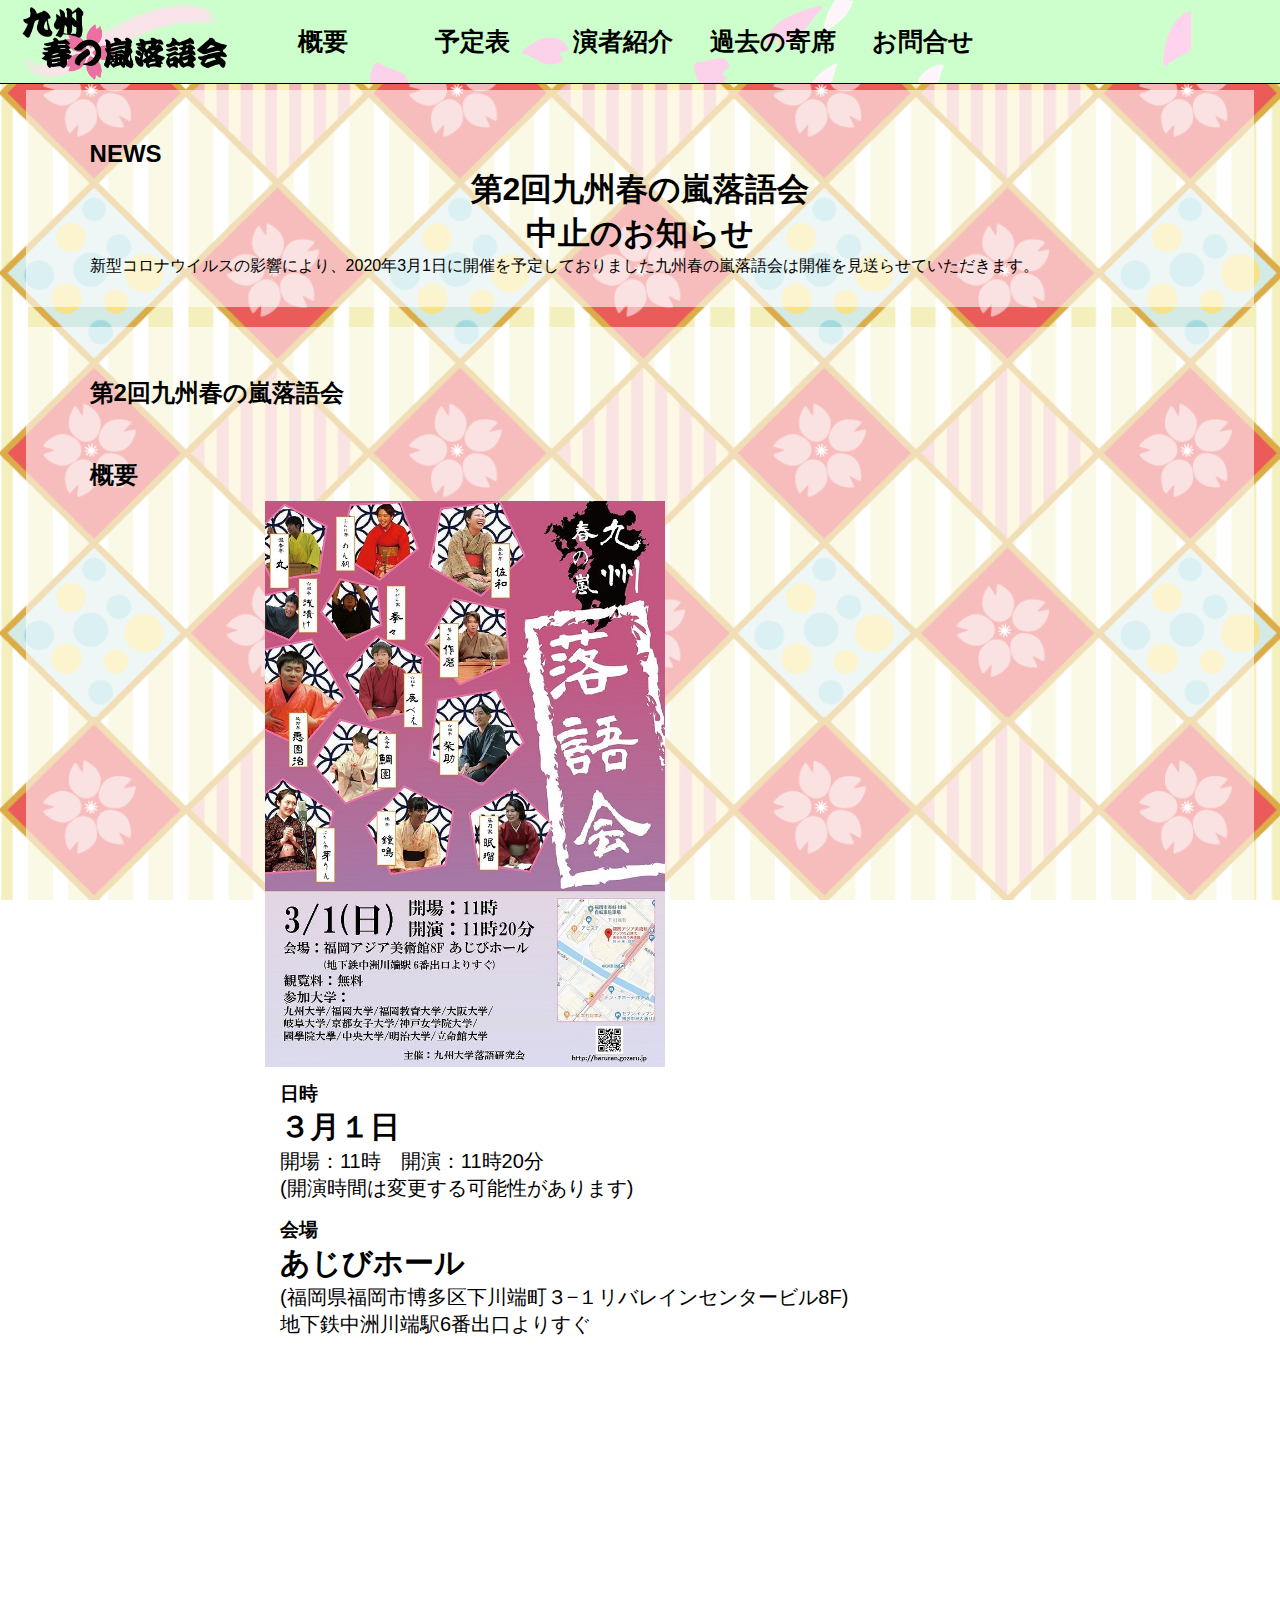
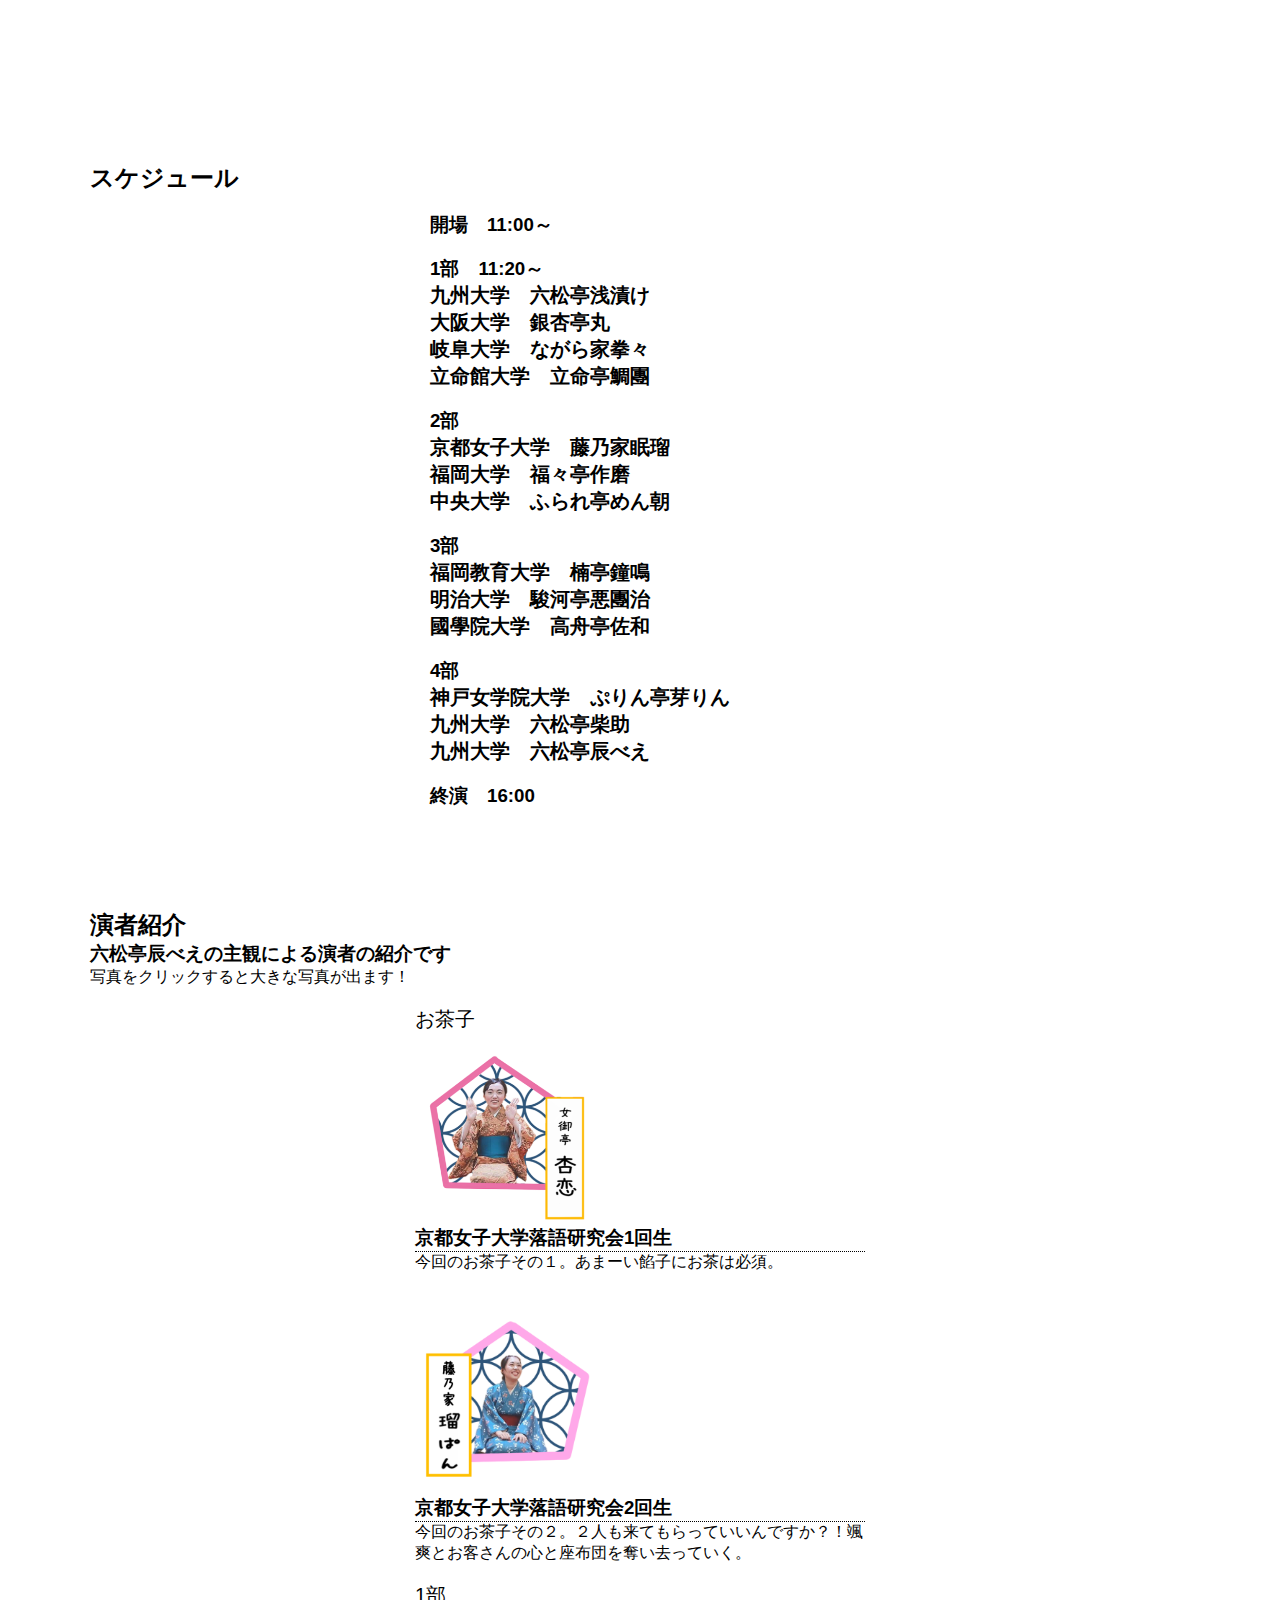
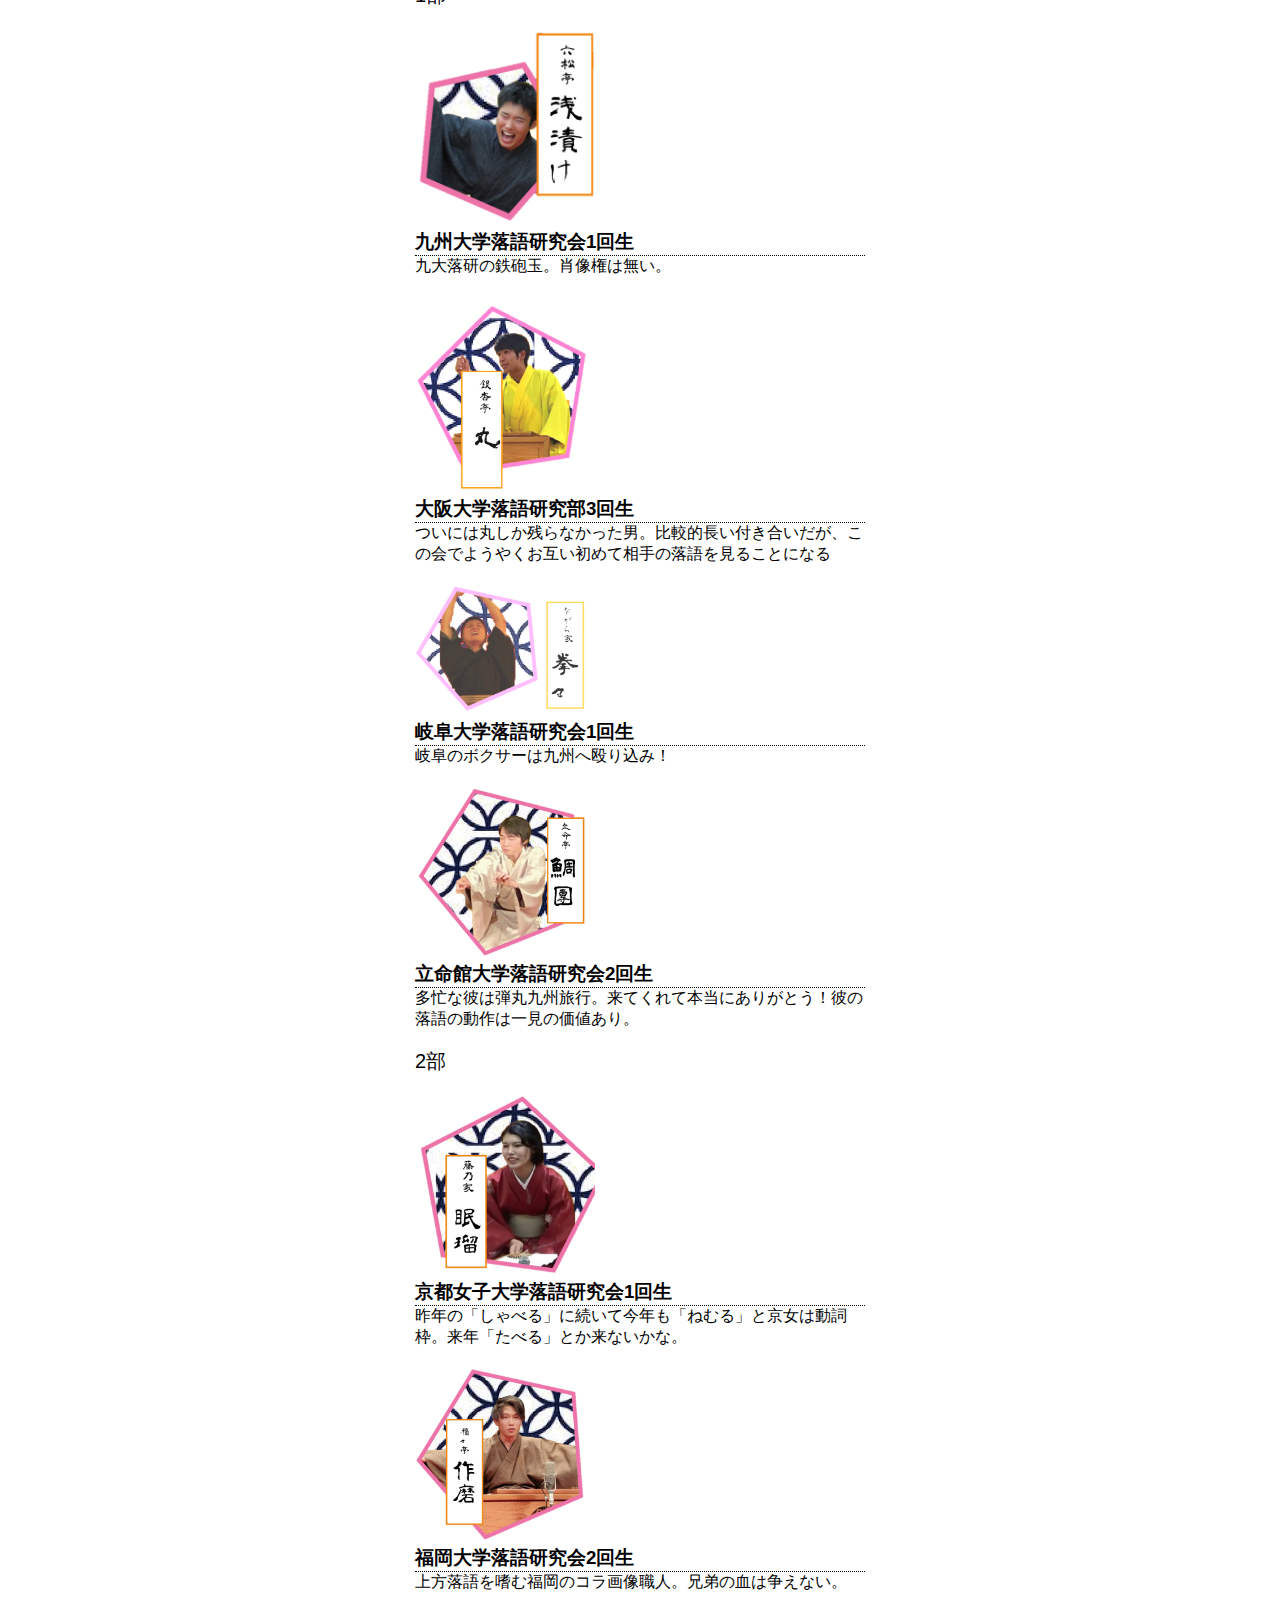
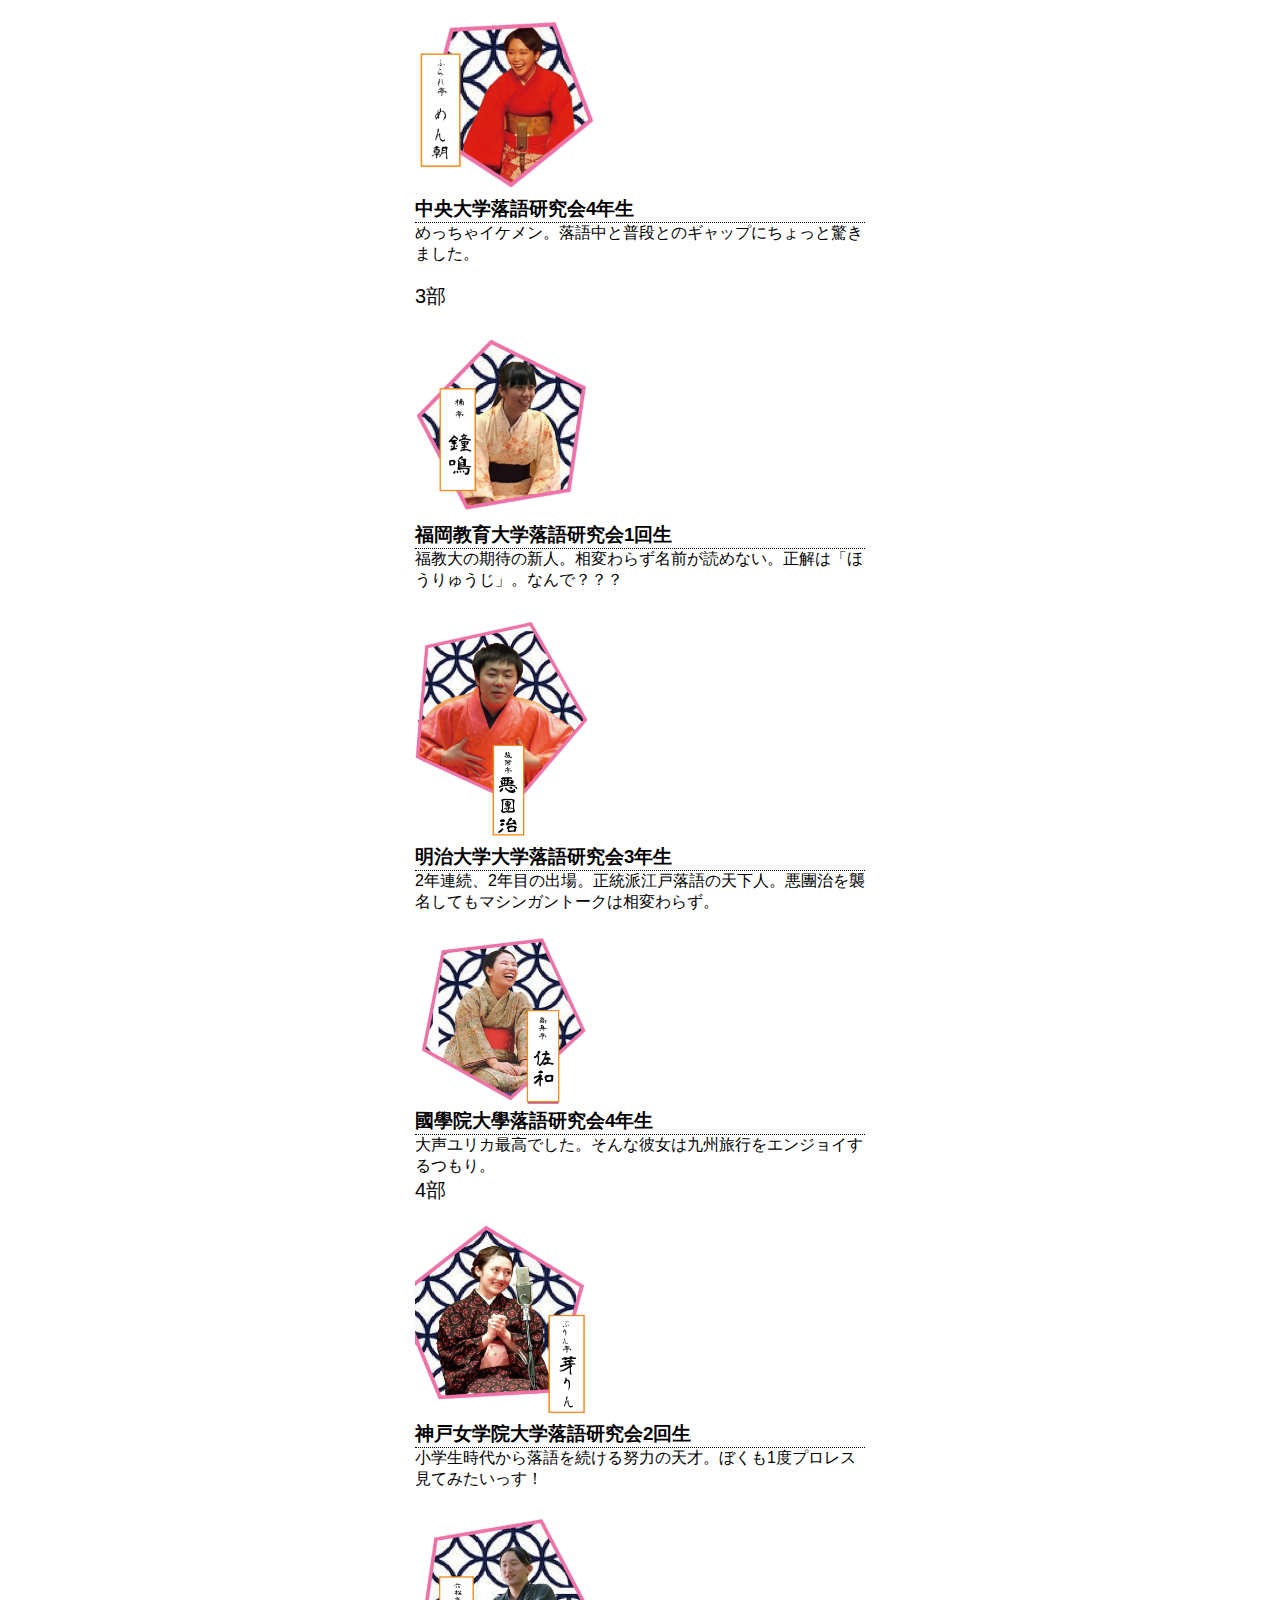
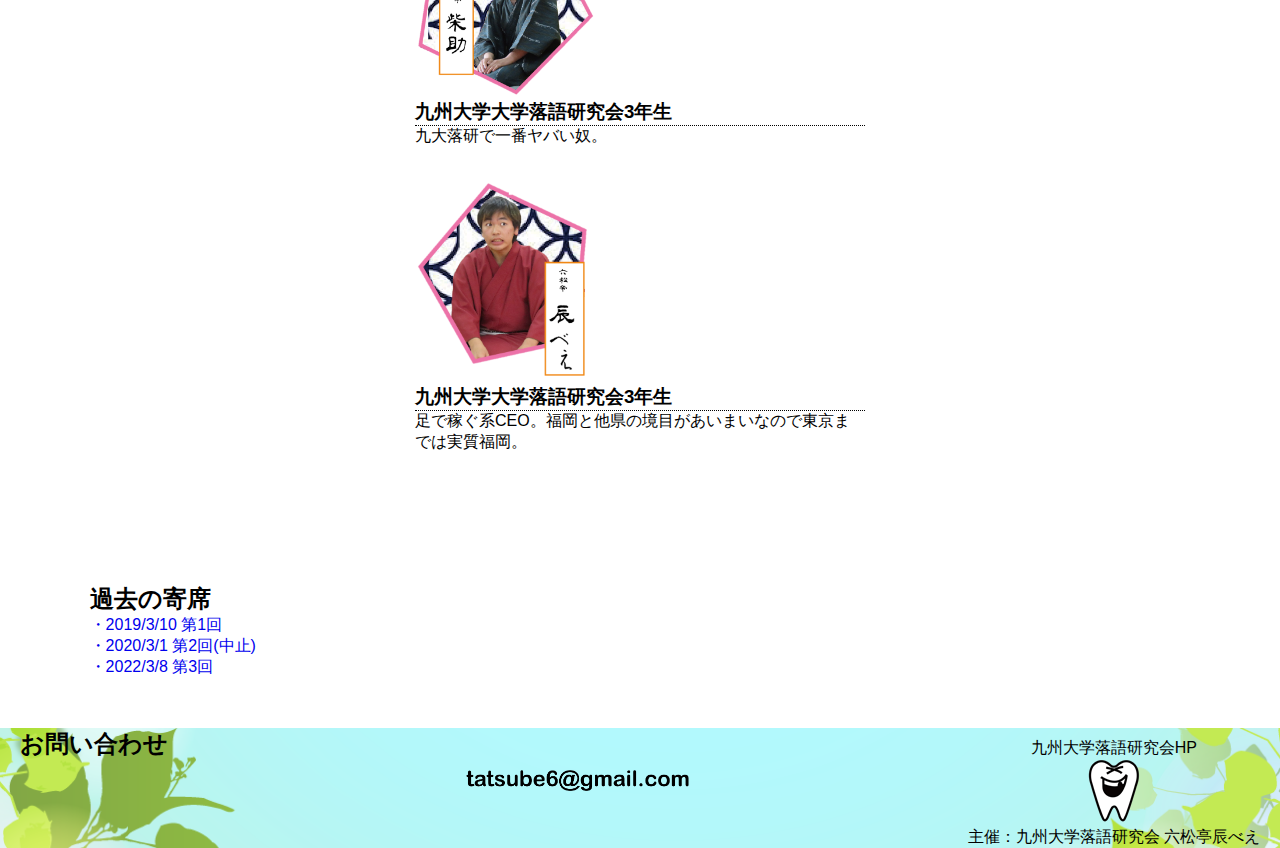
==== index.html @ e7780321 "Initial commit" ====
<!DOCTYPE html>
<html lang="ja">

<head>
  <meta charset="utf-8">
  <meta name="viewport" content="width=device-width, initial-scale=1.0">
  <meta name="description" content="3月10日に行われる九州大学落語研究会主催の合同寄席「九州春の嵐落語会」の特設ページです!">
  <meta name="keywords" content="春の嵐落語会,春,春の嵐,落語会,九州大学落語研究会,九大落研,九州大学,大阪大学,一橋大学,岐阜大学,京都女子大学,明治大学,落語研究会,九大,落研,落語,薬院,伊都">
  <meta name="format-detection" content="telephone=no,email=no, address=no">
  <meta http-equiv="X-UA-Compatible" content="IE=edge">
  <meta name="twitter:card" content="summary_large_image" />
  <meta name="twitter:site" content="@shoryu927" />
  <meta property="og:url" content="http://haruran.gozaru.jp/" />
  <meta property="og:title" content="九州春の嵐落語会" />
  <meta property="og:description" content="九州春の嵐落語会特設ページです！" />
  <meta property="og:image" content="http://haruran.gozaru.jp/images/harunoarashi-twitter.jpg" />
  <title>九州春の嵐落語会</title>
  <link rel="shortcut icon" href="ochikenfavicon.ico">
  <link rel="stylesheet" href="css/style.css">
  <link rel="stylesheet" href="css/responsive.css">
  <script type="text/javascript" src="http://ajax.googleapis.com/ajax/libs/jquery/1.8.1/jquery.min.js"></script>

</head>

<body>
  <header>
    <div class="header-container">
      <a class="top-btn"><img src="images/title2.png" class="title"></a>
      <div class="index">
        <a id="switch"><img src="images/menu-icon.png" class="menu-icon"></a>
        <ul>
          <li><a class="about-btn" href="#about">概要</a></li>
          <li><a class="schedule-btn" href="#schedule">予定表</a></li>
          <li><a class="chara-btn" href="#chara">演者紹介</a></li>
          <li><a class="yose-btn" href="#yose">過去の寄席</a></li>
          <li><a class="contact-btn" href="#contact">お問合せ</a></li>
        </ul>
      </div>
      <div class="hidden-index">
        <ul>
          <li><a class="about-btn" href="#about">概要</a></li>
          <li><a class="schedule-btn" href="#schedule">予定表</a></li>
          <li><a class="chara-btn" href="#chara">演者紹介</a></li>
          <li><a class="yose-btn" href="#yose">過去の寄席</a></li>
          <li><a class="contact-btn" href="#contact">お問合せ</a></li>
        </ul>
      </div>
    </div>
  </header>

  <div class="main">
    <div class="contents" id="news">
      <h2>NEWS</h2>
      <h1>第2回九州春の嵐落語会<br>中止のお知らせ</h1>
      <p>新型コロナウイルスの影響により、2020年3月1日に開催を予定しておりました九州春の嵐落語会は開催を見送らせていただきます。</p>
    </div>
    <div class="contents" id="about">
      <h2>第2回九州春の嵐落語会</h2>
      <h2>概要</h2>
      <div class="poster-container">
        <img src="images/haruran2020_p.jpg" class="poster">
        <div class="detail">
          <div class="time">
            <h3>日時</h3>
            <h4>３月１日</h4>
            <h5>開場：11時　開演：11時20分<br>(開演時間は変更する可能性があります)</h5>
          </div>
          <div class="place">
            <h3>会場</h3>
            <h4>あじびホール</h4>
            <h5>(福岡県福岡市博多区下川端町３−１リバレインセンタービル8F)</h5>
            <h5>地下鉄中洲川端駅6番出口よりすぐ</h5>
            <div class="destination">
              <iframe class="map"
                src="https://www.google.com/maps/embed?pb=!1m18!1m12!1m3!1d3323.3900794801193!2d130.40365141458204!3d33.59518198073274!2m3!1f0!2f0!3f0!3m2!1i1024!2i768!4f13.1!3m3!1m2!1s0x354191eb557a0f8d%3A0x6c0abf9a3079bc98!2z56aP5bKh44Ki44K444Ki576O6KGT6aSo!5e0!3m2!1sja!2sjp!4v1578410031828!5m2!1sja!2sjp"
                width="350" height="450" frameborder="0" style="border:0;" allowfullscreen=""></iframe>
            </div>
          </div>
        </div>
        <!--
        <div class="sentence">
          <br>
          <p>全国の落研の実力者がこの福岡に集まり、落語を披露します！<br>
            今までに学生落語の大会で結果を残した、もしくは間違いなくこれから結果を残すメンバーが勢ぞろいしております<br>
            ぜひお越しください！！！
          </p>
        </div>
      -->
      </div>
    </div>
    <div class="contents" id="schedule">
      <h2>スケジュール</h2>
      <div class="timetable">
        <br>
        <h3>開場　11:00～</h3>
        <br>
        <h3>1部　11:20～</h3>
        <p>九州大学　六松亭浅漬け　</p>
        <p>大阪大学　銀杏亭丸</p>
        <p>岐阜大学　ながら家拳々</p>
        <p>立命館大学　立命亭鯛團</p>
        <br>
        <h3>2部</h3>
        <p>京都女子大学　藤乃家眠瑠</p>
        <p>福岡大学　福々亭作磨</p>
        <p>中央大学　ふられ亭めん朝</p>
        <br>
        <h3>3部</h3>
        <p>福岡教育大学　楠亭鐘鳴</p>
        <p>明治大学　駿河亭悪團治</p>
        <p>國學院大学　高舟亭佐和</p>
        <br>
        <h3>4部</h3>
        <p>神戸女学院大学　ぷりん亭芽りん</p>
        <p>九州大学　六松亭柴助</p>
        <p>九州大学　六松亭辰べえ</p>
        <br>
        <h3>終演　16:00</h3>
      </div>
    </div>
    <div class="contents" id="chara">
      <h2>演者紹介</h2>
      <h3>六松亭辰べえの主観による演者の紹介です</h3>
      <p>写真をクリックすると大きな写真が出ます！</p>
      <div class="introduction-container">
        <br>
        <h5>お茶子</h5>
        <div class="intro">
          <img class="enja-pic pic0" src="images/enja2020/enja0.png">
          <h3 class="enja">京都女子大学落語研究会1回生<span class="show-btn">▼</span></h3>
          <p class="info">今回のお茶子その１。あまーい餡子にお茶は必須。</p>
        </div>
        <br>
        <div class="intro">
          <img class="enja-pic pic00" src="images/enja2020/enja00.png">
          <h3 class="enja">京都女子大学落語研究会2回生<span class="show-btn">▼</span></h3>
          <p class="info">今回のお茶子その２。２人も来てもらっていいんですか？！颯爽とお客さんの心と座布団を奪い去っていく。</p>
        </div>
        <br>
        <h5>1部</h5>
        <div class="intro">
          <img class="enja-pic pic1" src="images/enja2020/enja1.png">
          <h3 class="enja">九州大学落語研究会1回生<span class="show-btn">▼</span></h3>
          <p class="info">九大落研の鉄砲玉。肖像権は無い。</p>
        </div>
        <div class="intro">
          <img class="enja-pic pic2" src="images/enja2020/enja2.png">
          <h3 class="enja">大阪大学落語研究部3回生<span class="show-btn">▼</span></h3>
          <p class="info">ついには丸しか残らなかった男。比較的長い付き合いだが、この会でようやくお互い初めて相手の落語を見ることになる</p>
        </div>
        <div class="intro">
          <img class="enja-pic pic3" src="images/enja2020/enja3.png">
          <h3 class="enja">岐阜大学落語研究会1回生<span class="show-btn">▼</span></h3>
          <p class="info">岐阜のボクサーは九州へ殴り込み！</p>
        </div>
        <div class="intro">
          <img class="enja-pic pic4" src="images/enja2020/enja4.png">
          <h3 class="enja">立命館大学落語研究会2回生<span class="show-btn">▼</span></h3>
          <p class="info">多忙な彼は弾丸九州旅行。来てくれて本当にありがとう！彼の落語の動作は一見の価値あり。</p>
        </div>
        <br>
        <h5>2部</h5>
        <div class="intro">
          <img class="enja-pic pic5" src="images/enja2020/enja5.png">
          <h3 class="enja">京都女子大学落語研究会1回生<span class="show-btn">▼</span></h3>
          <p class="info">昨年の「しゃべる」に続いて今年も「ねむる」と京女は動詞枠。来年「たべる」とか来ないかな。</p>
        </div>
        <div class="intro">
          <img class="enja-pic pic6" src="images/enja2020/enja6.png">
          <h3 class="enja">福岡大学落語研究会2回生<span class="show-btn">▼</span></h3>
          <p class="info">上方落語を嗜む福岡のコラ画像職人。兄弟の血は争えない。</p>
        </div>
        <div class="intro">
          <img class="enja-pic pic7" src="images/enja2020/enja7.png">
          <h3 class="enja">中央大学落語研究会4年生<span class="show-btn">▼</span></h3>
          <p class="info">めっちゃイケメン。落語中と普段とのギャップにちょっと驚きました。</p>
        </div>
        <br>
        <h5>3部</h5>
        <div class="intro">
          <img class="enja-pic pic8" src="images/enja2020/enja8.png">
          <h3 class="enja">福岡教育大学落語研究会1回生<span class="show-btn">▼</span></h3>
          <p class="info">福教大の期待の新人。相変わらず名前が読めない。正解は「ほうりゅうじ」。なんで？？？</p>
        </div>
        <div class="intro">
          <img class="enja-pic pic9" src="images/enja2020/enja9.png">
          <h3 class="enja">明治大学大学落語研究会3年生<span class="show-btn">▼</span></h3>
          <p class="info">2年連続、2年目の出場。正統派江戸落語の天下人。悪團治を襲名してもマシンガントークは相変わらず。</p>
        </div>
        <div class="intro">
          <img class="enja-pic pic10" src="images/enja2020/enja10.png">
          <h3 class="enja">國學院大學落語研究会4年生<span class="show-btn">▼</span></h3>
          <p class="info">大声ユリカ最高でした。そんな彼女は九州旅行をエンジョイするつもり。</p>
        </div>
        <h5>4部</h5>
        <div class="intro">
          <img class="enja-pic pic11" src="images/enja2020/enja11.png">
          <h3 class="enja">神戸女学院大学落語研究会2回生<span class="show-btn">▼</span></h3>
          <p class="info">小学生時代から落語を続ける努力の天才。ぼくも1度プロレス見てみたいっす！</p>
        </div>
        <div class="intro">
          <img class="enja-pic pic12" src="images/enja2020/enja12.png">
          <h3 class="enja">九州大学大学落語研究会3年生<span class="show-btn">▼</span></h3>
          <p class="info">九大落研で一番ヤバい奴。</p>
        </div>
        <div class="intro">
          <img class="enja-pic pic13" src="images/enja2020/enja13.png">
          <h3 class="enja">九州大学大学落語研究会3年生<span class="show-btn">▼</span></h3>
          <p class="info">足で稼ぐ系CEO。福岡と他県の境目があいまいなので東京までは実質福岡。</p>
        </div>
      </div>
    </div>

    <div class="contents" id="yose">
      <h2>過去の寄席</h2>
      <ul>
        <li>
          <a href="2019.html">・2019/3/10 第1回</a>
        </li>
        <li>
          <a href="2020.html">・2020/3/1 第2回(中止)</a>
        </li>
        <li>
          <a href="https://faam.city.fukuoka.lg.jp/event/14167/">・2022/3/8 第3回</a>
        </li>
      </ul>
    </div>
  </div>

  <div class="full">
    <div class="full-pic-container full0">
      <img class="full-pic" src="images/enja2020/enja-full00.jpg">
      <div class="close-btn-container">
        <a class="close-btn">×</a>
      </div>
    </div>
    <div class="full">
      <div class="full-pic-container full00">
        <img class="full-pic" src="images/enja2020/enja-full000.jpg">
        <div class="close-btn-container">
          <a class="close-btn">×</a>
        </div>
      </div>
      <div class="full-pic-container full1">
        <img class="full-pic" src="images/enja2020/enja-full01.jpg">
        <div class="close-btn-container">
          <a class="close-btn">×</a>
        </div>
      </div>
      <div class="full-pic-container full2">
        <img class="full-pic" src="images/enja2020/enja-full02.jpg">
        <div class="close-btn-container">
          <a class="close-btn">×</a>
        </div>
      </div>
      <div class="full-pic-container full3">
        <img class="full-pic" src="images/enja2020/enja-full03.jpg">
        <div class="close-btn-container">
          <a class="close-btn">×</a>
        </div>
      </div>
      <div class="full-pic-container full4">
        <img class="full-pic" src="images/enja2020/enja-full04.jpg">
        <div class="close-btn-container">
          <a class="close-btn">×</a>
        </div>
      </div>
      <div class="full-pic-container full5">
        <img class="full-pic" src="images/enja2020/enja-full05.jpg">
        <div class="close-btn-container">
          <a class="close-btn">×</a>
        </div>
      </div>
      <div class="full-pic-container full6">
        <img class="full-pic" src="images/enja2020/enja-full06_2.jpg">
        <div class="close-btn-container">
          <a class="close-btn">×</a>
        </div>
      </div>
      <div class="full-pic-container full7">
        <img class="full-pic" src="images/enja2020/enja-full07.jpg">
        <div class="close-btn-container">
          <a class="close-btn">×</a>
        </div>
      </div>
      <div class="full-pic-container full8">
        <img class="full-pic" src="images/enja2020/enja-full08.jpg">
        <div class="close-btn-container">
          <a class="close-btn">×</a>
        </div>
      </div>
      <div class="full-pic-container full9">
        <img class="full-pic" src="images/enja2020/enja-full09.jpg">
        <div class="close-btn-container">
          <a class="close-btn">×</a>
        </div>
      </div>
      <div class="full-pic-container full10">
        <img class="full-pic" src="images/enja2020/enja-full10.jpg">
        <div class="close-btn-container">
          <a class="close-btn">×</a>
        </div>
      </div>
      <div class="full-pic-container full11">
        <img class="full-pic" src="images/enja2020/enja-full11.jpg">
        <div class="close-btn-container">
          <a class="close-btn">×</a>
        </div>
      </div>
      <div class="full-pic-container full12">
        <img class="full-pic" src="images/enja2020/enja-full12.jpg">
        <div class="close-btn-container">
          <a class="close-btn">×</a>
        </div>
      </div>
      <div class="full-pic-container full13">
        <img class="full-pic" src="images/enja2020/enja-full13.jpg">
        <div class="close-btn-container">
          <a class="close-btn">×</a>
        </div>
      </div>
    </div>

    <footer class="contact" id="contact">
      <h2>お問い合わせ</h2>
      <div class="contact-container">
        <a href="http://kyuudaiochiken.gozaru.jp/" target=”_blank”>
          <ul>
            <li>九州大学落語研究会HP</li>
            <li>
              <img src="ochikenfavicon.ico">
            </li>
            <li>主催：九州大学落語研究会 六松亭辰べえ</li>
          </ul>
        </a>
        <img class="mail-image" src="images/mail.png">
      </div>
    </footer>

    <script src="js/script.js"></script>
</body>

</html>
---- css/style.css ----
html, body,
ul, ol, li,
h1, h2, h3, h4, h5, h6, p, div {
  margin: 0;
  padding: 0;
}

body {
  font-family: 'Hiragino Kaku Gothic ProN W3', sans-serif;
}

li {
  list-style: none;
}

a {
  text-decoration: none;
}

/*↑テンプレート？*/
*{
  box-sizing: border-box;
}

header{
  width: 100%;
  max-height: 100px;
  position: fixed;
  background-color: #CCFFCC;
  background-image: url(../images/header.png);
  border-bottom: 1px solid black;
}
.title{
  width:auto;
  height: 80px;
  float: left;
  padding: 0 20px
}
#switch{
  display: none;
}
.index li{
  float: left;
  width:150px;
  text-align: center;
  font-size: 25px;
  font-weight: bold;
}
.index a{
  display:block;
  color: black;
  padding: 25px 10px
}
.index a:hover{
  background-color: rgba(37, 222, 46, 0.5);
  transition: all 0.5s;
}
.hidden-index{
  display: none;
}

.main{
  width: 100%;
  padding-top:70px;
  height: auto;
  background-image: url(../images/background.png);
  background-size:cover;
  background-attachment: fixed;
  padding-bottom: 20px;
}

.contents{
  background-color: rgba(255,255,255,0.6);
  width:96%;
  margin-left: 2%;
  margin-right: 2%;
  margin-top: 20px;
  padding: 0 5%;
  padding-bottom: 30px;
}
.contents h2{
  padding-top: 50px;
}
.contents h4{
  font-size: 30px;
  font-weight: bold;
}
.contents h5{
  font-size: 20px;
  font-weight: lighter;
}

.poster-container{
  width:750px;
  margin: 0 auto;
}
.poster{
  display: inline-block;
  width: 400px;
  padding: 10px 0;
}

/*-----*/
.detail{
  display: inline-block;
  padding:0 15px;
}
.place{
  margin-top: 15px;
}
.map{
  width: 100%;
  height: 320px;
}
.sentence{
  word-wrap: break-word;
  font-size: 18px;
  font-weight:bold;
}

/*-----*/
.timetable{
  width: 420px;
  margin: 0 auto;
}
#schedule p{
  font-size: 20px;
  font-weight: bold;
  word-wrap: break-word;
}

/*-----*/
.introduction-container{
  width:450px;
  margin: 0 auto;
  word-wrap: break-word;
  padding-bottom: 30px;
}
.intro{
  margin-top: 20px;
  /*
  cursor:pointer;
  */
}
.enja-pic{
  width: 40%;
  height: auto;
  display: inline-block;
  cursor: pointer;
}
.enja{
  margin-bottom: auto;
  border-bottom: 1px dotted black;
}
.show-btn{
  float:right;
  display: none;
}
.info{
  /*またやりたくなったら外してね
  display: none;
  */
}
.full-pic-container{
  position: fixed;
  top: 5%;
  width: 90%;
  height: 90%;
  margin: 0 5%;
  background-color: rgba(255,255,255,0.7);
  text-align: center;
  display: none;
}
.full-pic{
  display: inline-block;
  height: 100%;
  width: 100%;
  padding: 5% 5%;
  object-fit: contain;
}
.close-btn-container{
  position: fixed;
  top:5%;
  right: 5%;
  width: 60px;
  height: 60px;
  background-color: rgba(128,128,128,0.8);
  border-radius: 10px 10px;
  cursor: pointer;
  text-align: center;
}
.close-btn-container:hover{
  background-color: rgb(100,100,100);
  transition: all 0.5s;
}
.close-btn{
  display: inline-block;
  width: 100%;
  height: 100%;
  font-size: 50px;
  font-weight: bold;
}

/*-----*/
.contact{
  background-image: url(../images/footer.png);
  background-size: cover;
  height: auto;
  width: 100%;
  display: inline-block;
}
.contact h2{
  float: left;
  margin-right: 20px;
  margin-left: 20px;
}
.contact-container{
  padding: 10px 20px;
  text-align: center;
}
.contact-container a{
  float: right;
  color: black;
}
.mail-image{
  width: 250px;
  height: auto;
  margin: 20px;
}

/*--付け加え--*/
#news h1{
  text-align: center;
}

.ending img{
  width: 100%;
  padding: 1%;
}
---- css/responsive.css ----
@media (max-width: 850px) {
  /*ヘッダーに対してのresponsive designです*/
  /*画面の広さに対してロゴの幅60%、ただし、高さの最大を制限*/
  .title{
    width:60%;
    max-width: 250px;
    height: auto;
    float: left;
    padding: 0 10px;
    display: inline-block;
  }

  .index{
    display: block;
  }
  /*メニューアイコンを表示*/
  #switch{
    display: block;
    max-width: 120px;
    float:right;
    width:30%;
    padding: 10px 20px;
  }
  .menu-icon{
    width:100%;
  }
  /*インデックスリストを非表示*/
  .index li{
    display:none;
  }
  /*メニューアイコンをクリックした場合に表示されるインデックス*/
  .hidden-index{
    position: fixed;
    display: none;
    top:15%;
    right: 0%;
  }
  .hidden-index li{
    text-align: center;
    font-size: 15px;
    font-weight: bold;
    border: 1px solid black;
    background-color: rgba(37, 222, 46, 0.5);
  }
  .hidden-index a{
    display: block;
    color: black;
    padding: 15px 30px;
  }

  .poster-container{
    width:100%;
  }
  .poster{
    width: 100%;
    display: block;
  }
  .detail{
    display: block;
  }
  .map{
    width:100%;
  }

  .timetable{
    width: 100%;
  }
  #schedule p{
    font-size: 15px
  }

  .br{
    display: block;
  }
  .introduction-container{
    width: 100%;
  }
  .enja-pic{
    max-width: 200px;
  }

  .contact h2{
    font-size: 18px;
  }
}

@media (max-width:400px) {
  .enja-pic{
    min-width: 150px;
  }
  .enja{
    font-size: 17px;
  }
  .info{
    font-size: 14px;
  }

}
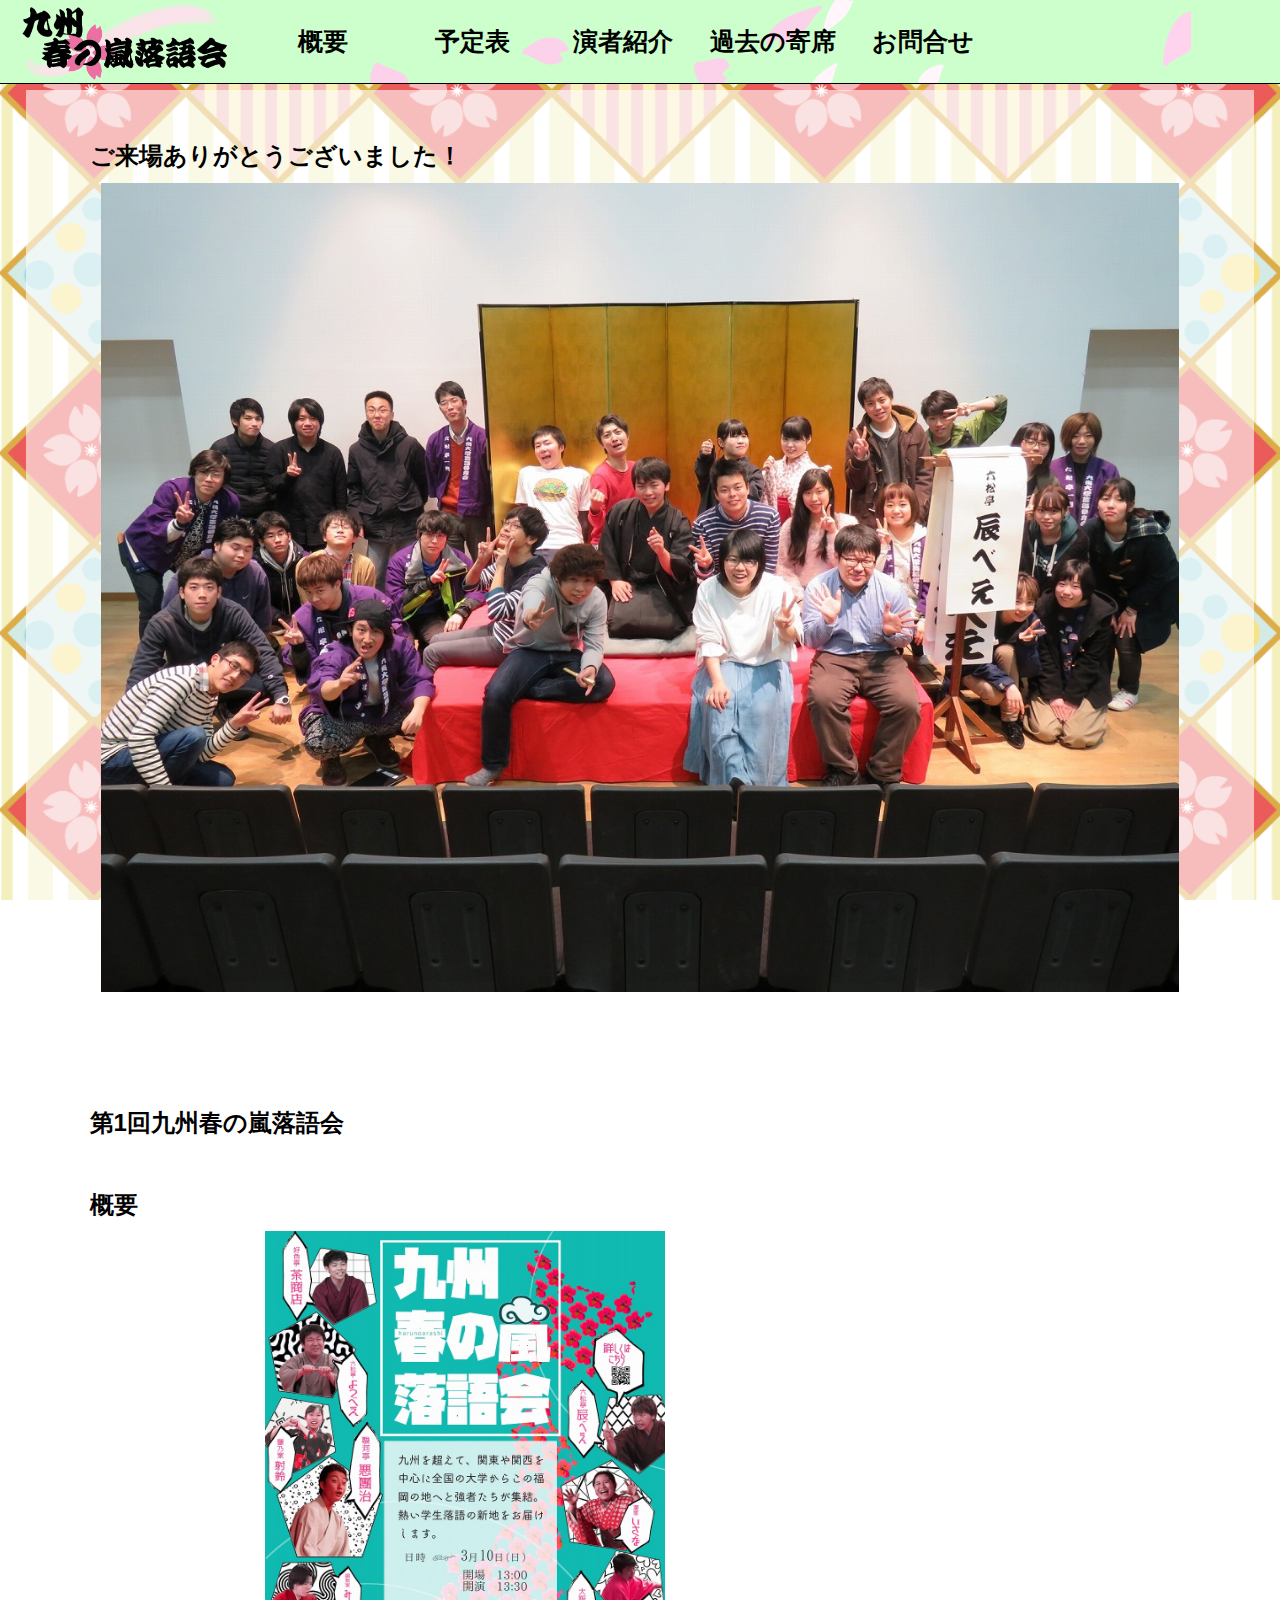
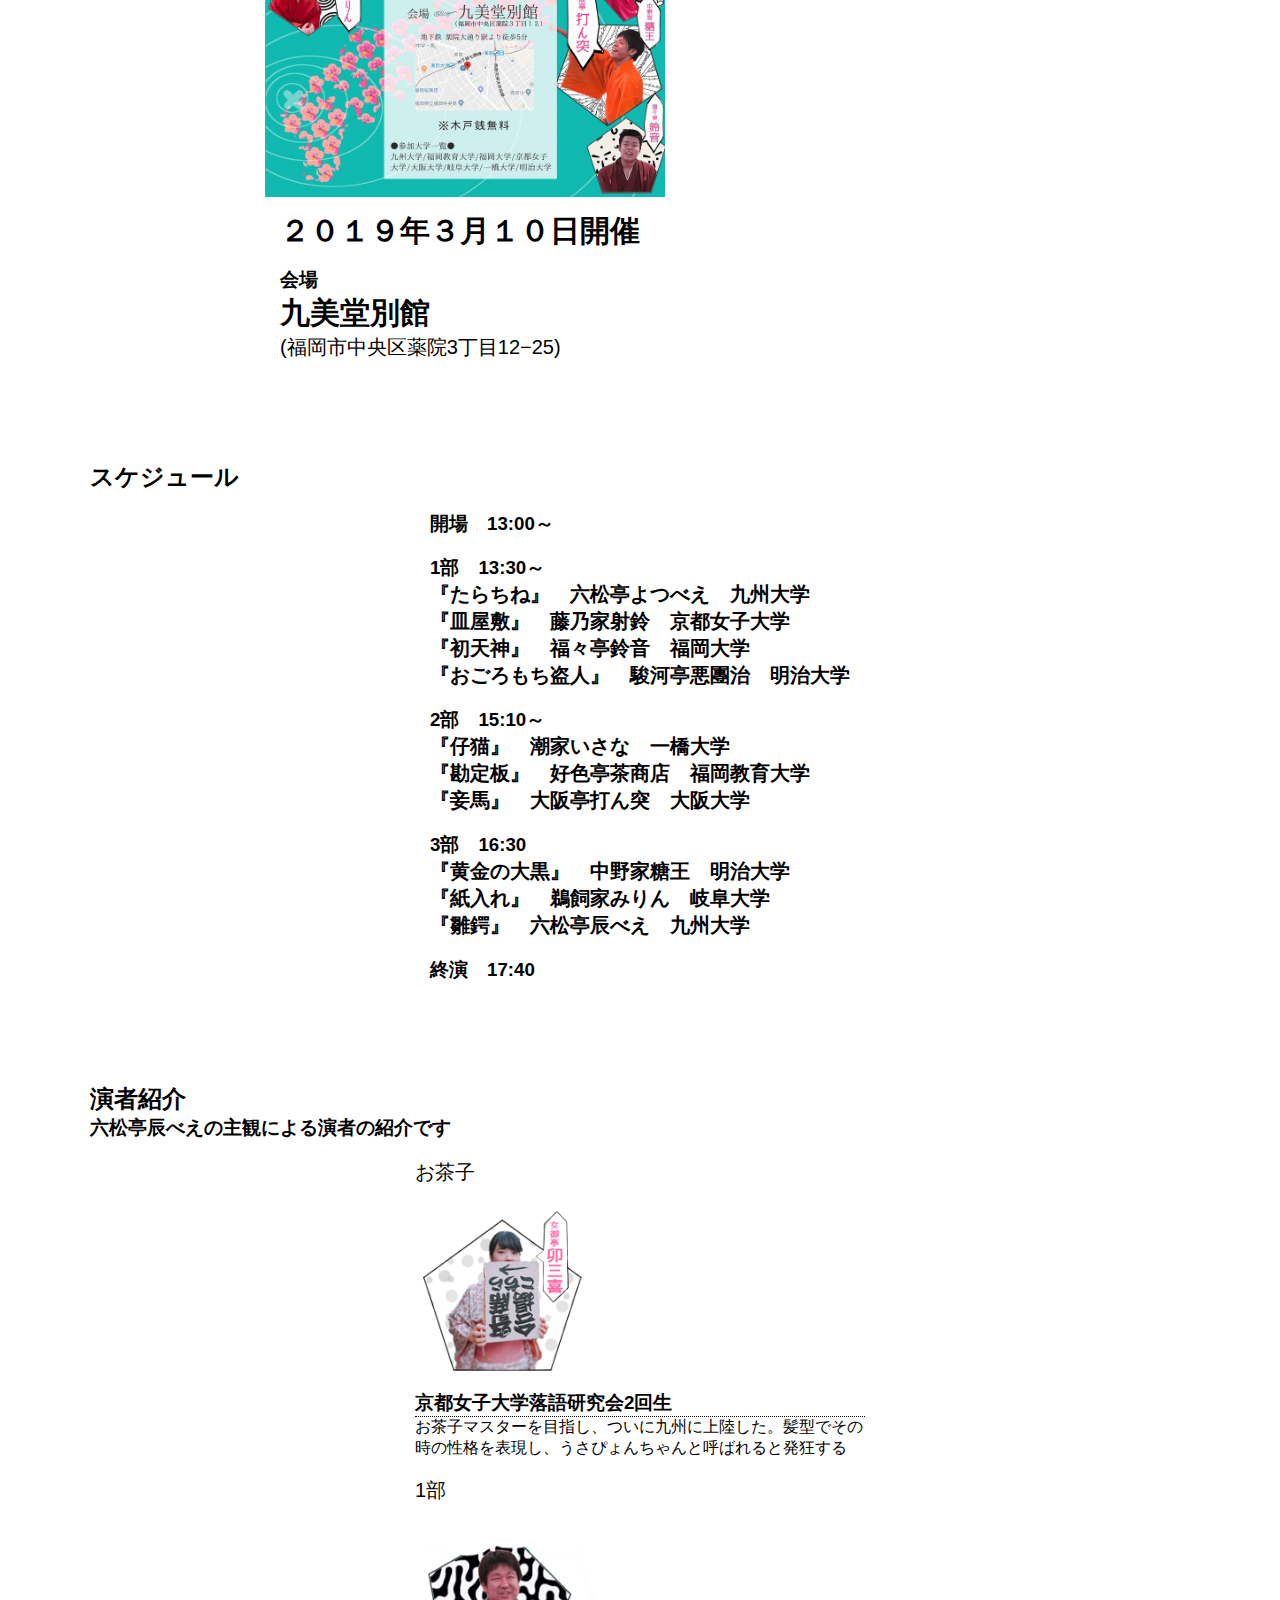
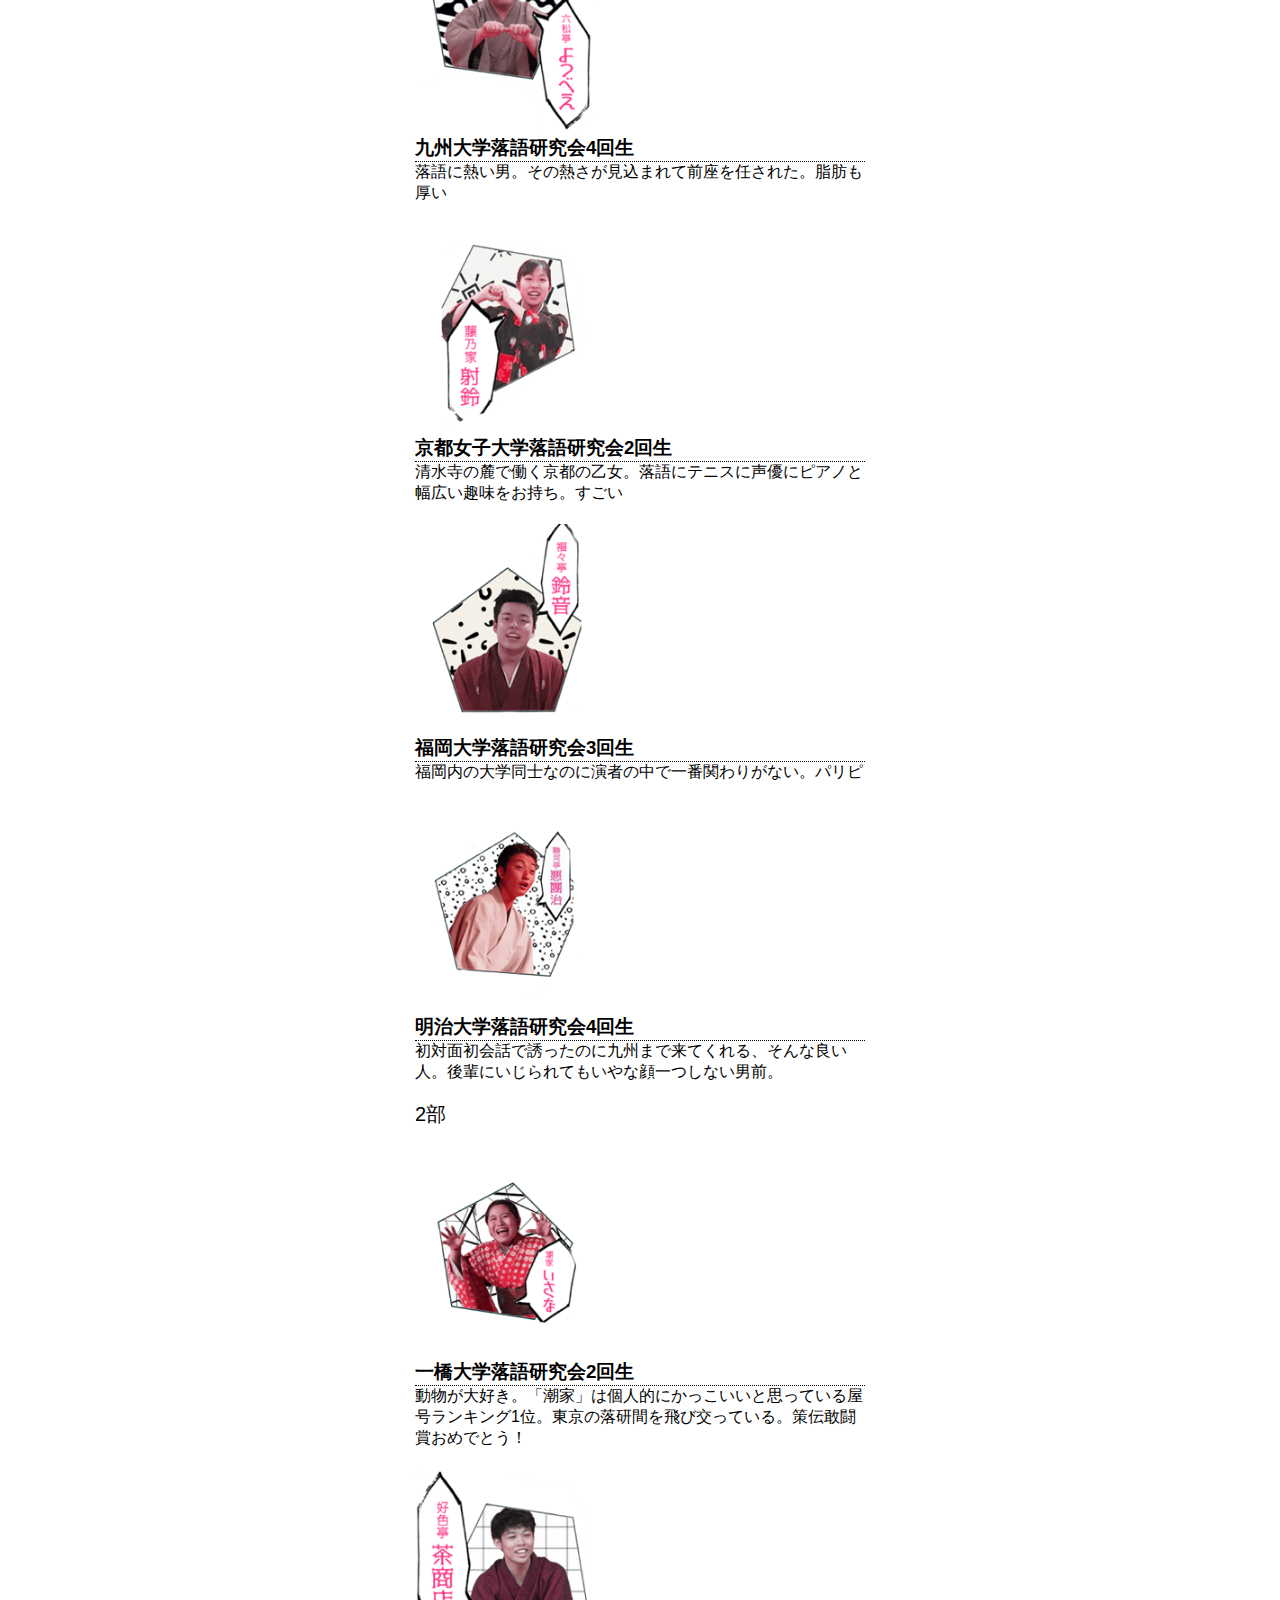
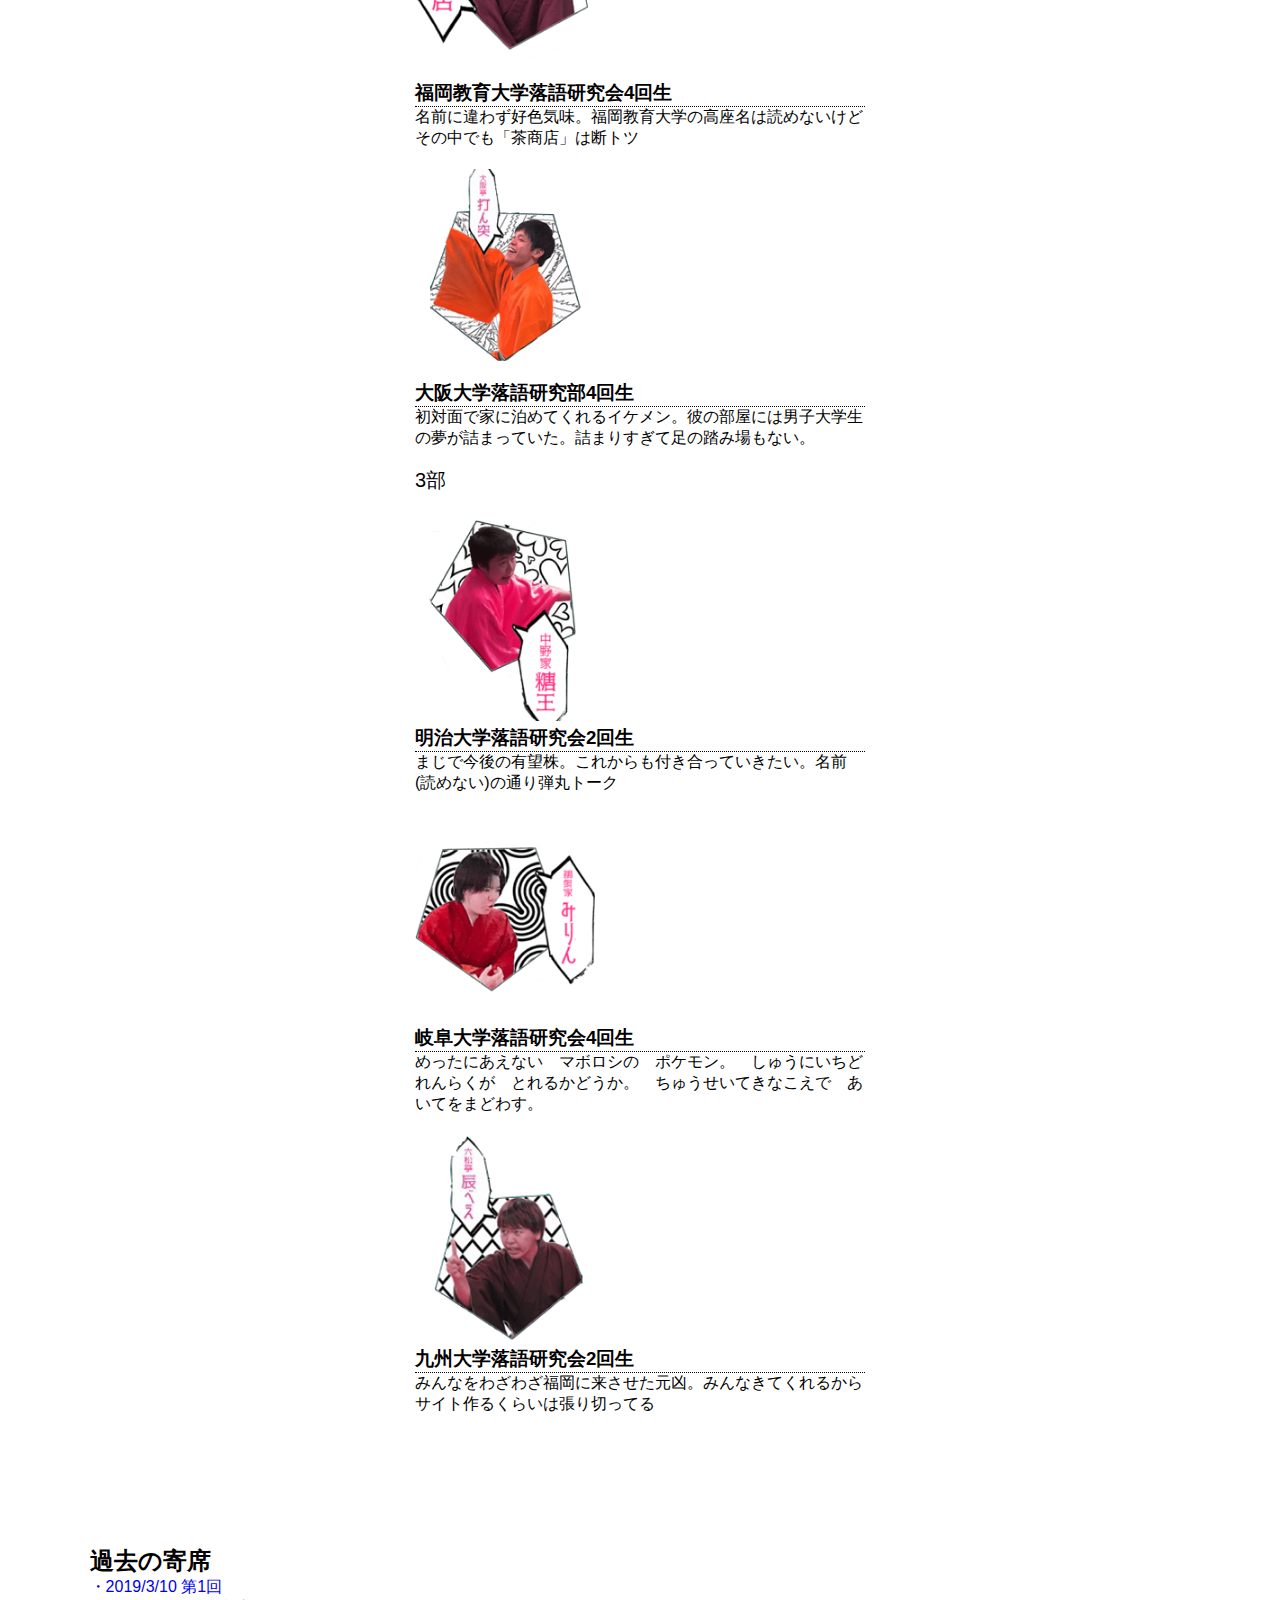
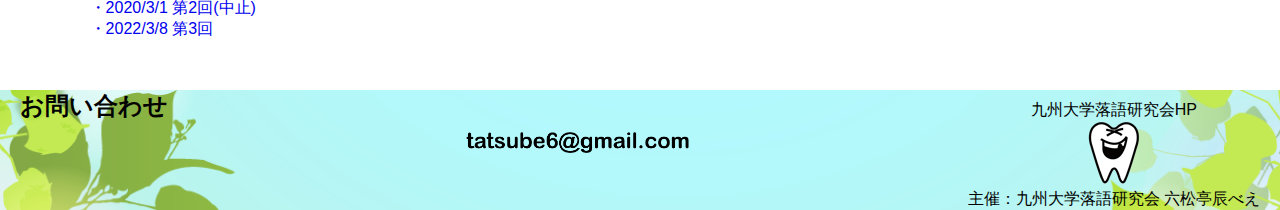
==== commit 0ee45fa9: "Update index.html" ====
--- a/index.html
+++ b/index.html
@@ -49,164 +49,118 @@
   </header>
 
   <div class="main">
-    <div class="contents" id="news">
-      <h2>NEWS</h2>
-      <h1>第2回九州春の嵐落語会<br>中止のお知らせ</h1>
-      <p>新型コロナウイルスの影響により、2020年3月1日に開催を予定しておりました九州春の嵐落語会は開催を見送らせていただきます。</p>
+    <div class="contents ending">
+      <h2>ご来場ありがとうございました！</h2>
+      <img src="images/ending.jpg">
     </div>
     <div class="contents" id="about">
-      <h2>第2回九州春の嵐落語会</h2>
+      <h2>第1回九州春の嵐落語会</h2>
       <h2>概要</h2>
       <div class="poster-container">
-        <img src="images/haruran2020_p.jpg" class="poster">
+        <img src="images/harunoarashi_p.jpg" class="poster">
         <div class="detail">
           <div class="time">
-            <h3>日時</h3>
-            <h4>３月１日</h4>
-            <h5>開場：11時　開演：11時20分<br>(開演時間は変更する可能性があります)</h5>
+            <h4>２０１９年３月１０日開催</h4>
           </div>
           <div class="place">
             <h3>会場</h3>
-            <h4>あじびホール</h4>
-            <h5>(福岡県福岡市博多区下川端町３−１リバレインセンタービル8F)</h5>
-            <h5>地下鉄中洲川端駅6番出口よりすぐ</h5>
-            <div class="destination">
-              <iframe class="map"
-                src="https://www.google.com/maps/embed?pb=!1m18!1m12!1m3!1d3323.3900794801193!2d130.40365141458204!3d33.59518198073274!2m3!1f0!2f0!3f0!3m2!1i1024!2i768!4f13.1!3m3!1m2!1s0x354191eb557a0f8d%3A0x6c0abf9a3079bc98!2z56aP5bKh44Ki44K444Ki576O6KGT6aSo!5e0!3m2!1sja!2sjp!4v1578410031828!5m2!1sja!2sjp"
-                width="350" height="450" frameborder="0" style="border:0;" allowfullscreen=""></iframe>
-            </div>
+            <h4>九美堂別館</h4>
+            <h5>(福岡市中央区薬院3丁目12−25)</h5>
           </div>
         </div>
-        <!--
-        <div class="sentence">
-          <br>
-          <p>全国の落研の実力者がこの福岡に集まり、落語を披露します！<br>
-            今までに学生落語の大会で結果を残した、もしくは間違いなくこれから結果を残すメンバーが勢ぞろいしております<br>
-            ぜひお越しください！！！
-          </p>
-        </div>
-      -->
       </div>
     </div>
     <div class="contents" id="schedule">
       <h2>スケジュール</h2>
       <div class="timetable">
         <br>
-        <h3>開場　11:00～</h3>
-        <br>
-        <h3>1部　11:20～</h3>
-        <p>九州大学　六松亭浅漬け　</p>
-        <p>大阪大学　銀杏亭丸</p>
-        <p>岐阜大学　ながら家拳々</p>
-        <p>立命館大学　立命亭鯛團</p>
-        <br>
-        <h3>2部</h3>
-        <p>京都女子大学　藤乃家眠瑠</p>
-        <p>福岡大学　福々亭作磨</p>
-        <p>中央大学　ふられ亭めん朝</p>
-        <br>
-        <h3>3部</h3>
-        <p>福岡教育大学　楠亭鐘鳴</p>
-        <p>明治大学　駿河亭悪團治</p>
-        <p>國學院大学　高舟亭佐和</p>
-        <br>
-        <h3>4部</h3>
-        <p>神戸女学院大学　ぷりん亭芽りん</p>
-        <p>九州大学　六松亭柴助</p>
-        <p>九州大学　六松亭辰べえ</p>
-        <br>
-        <h3>終演　16:00</h3>
+        <h3>開場　13:00～</h3>
+        <br>
+        <h3>1部　13:30～</h3>
+        <p>『たらちね』　六松亭よつべえ　九州大学</p>
+        <p>『皿屋敷』　藤乃家射鈴　京都女子大学</p>
+        <p>『初天神』　福々亭鈴音　福岡大学</p>
+        <p>『おごろもち盗人』　駿河亭悪團治　明治大学</p>
+        <br>
+        <h3>2部　15:10～</h3>
+        <p>『仔猫』　潮家いさな　一橋大学</p>
+        <p>『勘定板』　好色亭茶商店　福岡教育大学</p>
+        <p>『妾馬』　大阪亭打ん突　大阪大学</p>
+        <br>
+        <h3>3部　16:30</h3>
+        <p>『黄金の大黒』　中野家糖王　明治大学</p>
+        <p>『紙入れ』　鵜飼家みりん　岐阜大学</p>
+        <p>『雛鍔』　六松亭辰べえ　九州大学</p>
+        <br>
+        <h3>終演　17:40</h3>
       </div>
     </div>
     <div class="contents" id="chara">
       <h2>演者紹介</h2>
       <h3>六松亭辰べえの主観による演者の紹介です</h3>
-      <p>写真をクリックすると大きな写真が出ます！</p>
       <div class="introduction-container">
         <br>
         <h5>お茶子</h5>
         <div class="intro">
-          <img class="enja-pic pic0" src="images/enja2020/enja0.png">
-          <h3 class="enja">京都女子大学落語研究会1回生<span class="show-btn">▼</span></h3>
-          <p class="info">今回のお茶子その１。あまーい餡子にお茶は必須。</p>
-        </div>
-        <br>
-        <div class="intro">
-          <img class="enja-pic pic00" src="images/enja2020/enja00.png">
+          <img class="enja-pic pic0" src="images/enja2019/enja0.png">
           <h3 class="enja">京都女子大学落語研究会2回生<span class="show-btn">▼</span></h3>
-          <p class="info">今回のお茶子その２。２人も来てもらっていいんですか？！颯爽とお客さんの心と座布団を奪い去っていく。</p>
+          <p class="info">お茶子マスターを目指し、ついに九州に上陸した。髪型でその時の性格を表現し、うさぴょんちゃんと呼ばれると発狂する</p>
         </div>
         <br>
         <h5>1部</h5>
         <div class="intro">
-          <img class="enja-pic pic1" src="images/enja2020/enja1.png">
-          <h3 class="enja">九州大学落語研究会1回生<span class="show-btn">▼</span></h3>
-          <p class="info">九大落研の鉄砲玉。肖像権は無い。</p>
-        </div>
-        <div class="intro">
-          <img class="enja-pic pic2" src="images/enja2020/enja2.png">
-          <h3 class="enja">大阪大学落語研究部3回生<span class="show-btn">▼</span></h3>
-          <p class="info">ついには丸しか残らなかった男。比較的長い付き合いだが、この会でようやくお互い初めて相手の落語を見ることになる</p>
-        </div>
-        <div class="intro">
-          <img class="enja-pic pic3" src="images/enja2020/enja3.png">
-          <h3 class="enja">岐阜大学落語研究会1回生<span class="show-btn">▼</span></h3>
-          <p class="info">岐阜のボクサーは九州へ殴り込み！</p>
-        </div>
-        <div class="intro">
-          <img class="enja-pic pic4" src="images/enja2020/enja4.png">
-          <h3 class="enja">立命館大学落語研究会2回生<span class="show-btn">▼</span></h3>
-          <p class="info">多忙な彼は弾丸九州旅行。来てくれて本当にありがとう！彼の落語の動作は一見の価値あり。</p>
+          <img class="enja-pic pic1" src="images/enja2019/enja1.png">
+          <h3 class="enja">九州大学落語研究会4回生<span class="show-btn">▼</span></h3>
+          <p class="info">落語に熱い男。その熱さが見込まれて前座を任された。脂肪も厚い</p>
+        </div>
+        <div class="intro">
+          <img class="enja-pic pic2" src="images/enja2019/enja2.png">
+          <h3 class="enja">京都女子大学落語研究会2回生<span class="show-btn">▼</span></h3>
+          <p class="info">清水寺の麓で働く京都の乙女。落語にテニスに声優にピアノと幅広い趣味をお持ち。すごい</p>
+        </div>
+        <div class="intro">
+          <img class="enja-pic pic3" src="images/enja2019/enja3.png">
+          <h3 class="enja">福岡大学落語研究会3回生<span class="show-btn">▼</span></h3>
+          <p class="info">福岡内の大学同士なのに演者の中で一番関わりがない。パリピ</p>
+        </div>
+        <div class="intro">
+          <img class="enja-pic pic4" src="images/enja2019/enja4.png">
+          <h3 class="enja">明治大学落語研究会4回生<span class="show-btn">▼</span></h3>
+          <p class="info">初対面初会話で誘ったのに九州まで来てくれる、そんな良い人。後輩にいじられてもいやな顔一つしない男前。</p>
         </div>
         <br>
         <h5>2部</h5>
         <div class="intro">
-          <img class="enja-pic pic5" src="images/enja2020/enja5.png">
-          <h3 class="enja">京都女子大学落語研究会1回生<span class="show-btn">▼</span></h3>
-          <p class="info">昨年の「しゃべる」に続いて今年も「ねむる」と京女は動詞枠。来年「たべる」とか来ないかな。</p>
-        </div>
-        <div class="intro">
-          <img class="enja-pic pic6" src="images/enja2020/enja6.png">
-          <h3 class="enja">福岡大学落語研究会2回生<span class="show-btn">▼</span></h3>
-          <p class="info">上方落語を嗜む福岡のコラ画像職人。兄弟の血は争えない。</p>
-        </div>
-        <div class="intro">
-          <img class="enja-pic pic7" src="images/enja2020/enja7.png">
-          <h3 class="enja">中央大学落語研究会4年生<span class="show-btn">▼</span></h3>
-          <p class="info">めっちゃイケメン。落語中と普段とのギャップにちょっと驚きました。</p>
+          <img class="enja-pic pic5" src="images/enja2019/enja5.png">
+          <h3 class="enja">一橋大学落語研究会2回生<span class="show-btn">▼</span></h3>
+          <p class="info">動物が大好き。「潮家」は個人的にかっこいいと思っている屋号ランキング1位。東京の落研間を飛び交っている。策伝敢闘賞おめでとう！</p>
+        </div>
+        <div class="intro">
+          <img class="enja-pic pic6" src="images/enja2019/enja6.png">
+          <h3 class="enja">福岡教育大学落語研究会4回生<span class="show-btn">▼</span></h3>
+          <p class="info">名前に違わず好色気味。福岡教育大学の高座名は読めないけどその中でも「茶商店」は断トツ</p>
+        </div>
+        <div class="intro">
+          <img class="enja-pic pic7" src="images/enja2019/enja7.png">
+          <h3 class="enja">大阪大学落語研究部4回生<span class="show-btn">▼</span></h3>
+          <p class="info">初対面で家に泊めてくれるイケメン。彼の部屋には男子大学生の夢が詰まっていた。詰まりすぎて足の踏み場もない。</p>
         </div>
         <br>
         <h5>3部</h5>
         <div class="intro">
-          <img class="enja-pic pic8" src="images/enja2020/enja8.png">
-          <h3 class="enja">福岡教育大学落語研究会1回生<span class="show-btn">▼</span></h3>
-          <p class="info">福教大の期待の新人。相変わらず名前が読めない。正解は「ほうりゅうじ」。なんで？？？</p>
-        </div>
-        <div class="intro">
-          <img class="enja-pic pic9" src="images/enja2020/enja9.png">
-          <h3 class="enja">明治大学大学落語研究会3年生<span class="show-btn">▼</span></h3>
-          <p class="info">2年連続、2年目の出場。正統派江戸落語の天下人。悪團治を襲名してもマシンガントークは相変わらず。</p>
-        </div>
-        <div class="intro">
-          <img class="enja-pic pic10" src="images/enja2020/enja10.png">
-          <h3 class="enja">國學院大學落語研究会4年生<span class="show-btn">▼</span></h3>
-          <p class="info">大声ユリカ最高でした。そんな彼女は九州旅行をエンジョイするつもり。</p>
-        </div>
-        <h5>4部</h5>
-        <div class="intro">
-          <img class="enja-pic pic11" src="images/enja2020/enja11.png">
-          <h3 class="enja">神戸女学院大学落語研究会2回生<span class="show-btn">▼</span></h3>
-          <p class="info">小学生時代から落語を続ける努力の天才。ぼくも1度プロレス見てみたいっす！</p>
-        </div>
-        <div class="intro">
-          <img class="enja-pic pic12" src="images/enja2020/enja12.png">
-          <h3 class="enja">九州大学大学落語研究会3年生<span class="show-btn">▼</span></h3>
-          <p class="info">九大落研で一番ヤバい奴。</p>
-        </div>
-        <div class="intro">
-          <img class="enja-pic pic13" src="images/enja2020/enja13.png">
-          <h3 class="enja">九州大学大学落語研究会3年生<span class="show-btn">▼</span></h3>
-          <p class="info">足で稼ぐ系CEO。福岡と他県の境目があいまいなので東京までは実質福岡。</p>
+          <img class="enja-pic pic8" src="images/enja2019/enja8.png">
+          <h3 class="enja">明治大学落語研究会2回生<span class="show-btn">▼</span></h3>
+          <p class="info">まじで今後の有望株。これからも付き合っていきたい。名前(読めない)の通り弾丸トーク</p>
+        </div>
+        <div class="intro">
+          <img class="enja-pic pic9" src="images/enja2019/enja9.png">
+          <h3 class="enja">岐阜大学落語研究会4回生<span class="show-btn">▼</span></h3>
+          <p class="info">めったにあえない　マボロシの　ポケモン。　しゅうにいちど　れんらくが　とれるかどうか。　ちゅうせいてきなこえで　あいてをまどわす。</p>
+        </div>
+        <div class="intro">
+          <img class="enja-pic pic10" src="images/enja2019/enja10.png">
+          <h3 class="enja">九州大学落語研究会2回生<span class="show-btn">▼</span></h3>
+          <p class="info">みんなをわざわざ福岡に来させた元凶。みんなきてくれるからサイト作るくらいは張り切ってる</p>
         </div>
       </div>
     </div>
@@ -221,7 +175,7 @@
           <a href="2020.html">・2020/3/1 第2回(中止)</a>
         </li>
         <li>
-          <a href="https://faam.city.fukuoka.lg.jp/event/14167/">・2022/3/8 第3回</a>
+          <a href="https://faam.city.fukuoka.lg.jp/event/14167/" target="_blank">・2022/3/8 第3回</a>
         </li>
       </ul>
     </div>
@@ -229,115 +183,90 @@
 
   <div class="full">
     <div class="full-pic-container full0">
-      <img class="full-pic" src="images/enja2020/enja-full00.jpg">
-      <div class="close-btn-container">
-        <a class="close-btn">×</a>
-      </div>
-    </div>
-    <div class="full">
-      <div class="full-pic-container full00">
-        <img class="full-pic" src="images/enja2020/enja-full000.jpg">
-        <div class="close-btn-container">
-          <a class="close-btn">×</a>
-        </div>
-      </div>
-      <div class="full-pic-container full1">
-        <img class="full-pic" src="images/enja2020/enja-full01.jpg">
-        <div class="close-btn-container">
-          <a class="close-btn">×</a>
-        </div>
-      </div>
-      <div class="full-pic-container full2">
-        <img class="full-pic" src="images/enja2020/enja-full02.jpg">
-        <div class="close-btn-container">
-          <a class="close-btn">×</a>
-        </div>
-      </div>
-      <div class="full-pic-container full3">
-        <img class="full-pic" src="images/enja2020/enja-full03.jpg">
-        <div class="close-btn-container">
-          <a class="close-btn">×</a>
-        </div>
-      </div>
-      <div class="full-pic-container full4">
-        <img class="full-pic" src="images/enja2020/enja-full04.jpg">
-        <div class="close-btn-container">
-          <a class="close-btn">×</a>
-        </div>
-      </div>
-      <div class="full-pic-container full5">
-        <img class="full-pic" src="images/enja2020/enja-full05.jpg">
-        <div class="close-btn-container">
-          <a class="close-btn">×</a>
-        </div>
-      </div>
-      <div class="full-pic-container full6">
-        <img class="full-pic" src="images/enja2020/enja-full06_2.jpg">
-        <div class="close-btn-container">
-          <a class="close-btn">×</a>
-        </div>
-      </div>
-      <div class="full-pic-container full7">
-        <img class="full-pic" src="images/enja2020/enja-full07.jpg">
-        <div class="close-btn-container">
-          <a class="close-btn">×</a>
-        </div>
-      </div>
-      <div class="full-pic-container full8">
-        <img class="full-pic" src="images/enja2020/enja-full08.jpg">
-        <div class="close-btn-container">
-          <a class="close-btn">×</a>
-        </div>
-      </div>
-      <div class="full-pic-container full9">
-        <img class="full-pic" src="images/enja2020/enja-full09.jpg">
-        <div class="close-btn-container">
-          <a class="close-btn">×</a>
-        </div>
-      </div>
-      <div class="full-pic-container full10">
-        <img class="full-pic" src="images/enja2020/enja-full10.jpg">
-        <div class="close-btn-container">
-          <a class="close-btn">×</a>
-        </div>
-      </div>
-      <div class="full-pic-container full11">
-        <img class="full-pic" src="images/enja2020/enja-full11.jpg">
-        <div class="close-btn-container">
-          <a class="close-btn">×</a>
-        </div>
-      </div>
-      <div class="full-pic-container full12">
-        <img class="full-pic" src="images/enja2020/enja-full12.jpg">
-        <div class="close-btn-container">
-          <a class="close-btn">×</a>
-        </div>
-      </div>
-      <div class="full-pic-container full13">
-        <img class="full-pic" src="images/enja2020/enja-full13.jpg">
-        <div class="close-btn-container">
-          <a class="close-btn">×</a>
-        </div>
-      </div>
-    </div>
-
-    <footer class="contact" id="contact">
-      <h2>お問い合わせ</h2>
-      <div class="contact-container">
-        <a href="http://kyuudaiochiken.gozaru.jp/" target=”_blank”>
-          <ul>
-            <li>九州大学落語研究会HP</li>
-            <li>
-              <img src="ochikenfavicon.ico">
-            </li>
-            <li>主催：九州大学落語研究会 六松亭辰べえ</li>
-          </ul>
-        </a>
-        <img class="mail-image" src="images/mail.png">
-      </div>
-    </footer>
-
-    <script src="js/script.js"></script>
+      <img class="full-pic" src="images/enja2019/enja-full0.jpg">
+      <div class="close-btn-container">
+        <a class="close-btn">×</a>
+      </div>
+    </div>
+    <div class="full-pic-container full1">
+      <img class="full-pic" src="images/enja2019/enja-full1.jpg">
+      <div class="close-btn-container">
+        <a class="close-btn">×</a>
+      </div>
+    </div>
+    <div class="full-pic-container full2">
+      <img class="full-pic" src="images/enja2019/enja-full2.jpg">
+      <div class="close-btn-container">
+        <a class="close-btn">×</a>
+      </div>
+    </div>
+    <div class="full-pic-container full3">
+      <img class="full-pic" src="images/enja2019/enja-full3.jpg">
+      <div class="close-btn-container">
+        <a class="close-btn">×</a>
+      </div>
+    </div>
+    <div class="full-pic-container full4">
+      <img class="full-pic" src="images/enja2019/enja-full4.jpg">
+      <div class="close-btn-container">
+        <a class="close-btn">×</a>
+      </div>
+    </div>
+    <div class="full-pic-container full5">
+      <img class="full-pic" src="images/enja2019/enja-full5.jpg">
+      <div class="close-btn-container">
+        <a class="close-btn">×</a>
+      </div>
+    </div>
+    <div class="full-pic-container full6">
+      <img class="full-pic" src="images/enja2019/enja-full6.jpg">
+      <div class="close-btn-container">
+        <a class="close-btn">×</a>
+      </div>
+    </div>
+    <div class="full-pic-container full7">
+      <img class="full-pic" src="images/enja2019/enja-full7.jpg">
+      <div class="close-btn-container">
+        <a class="close-btn">×</a>
+      </div>
+    </div>
+    <div class="full-pic-container full8">
+      <img class="full-pic" src="images/enja2019/enja-full8.jpg">
+      <div class="close-btn-container">
+        <a class="close-btn">×</a>
+      </div>
+    </div>
+    <div class="full-pic-container full9">
+      <img class="full-pic" src="images/enja2019/enja-full9.jpg">
+      <div class="close-btn-container">
+        <a class="close-btn">×</a>
+      </div>
+    </div>
+    <div class="full-pic-container full10">
+      <img class="full-pic" src="images/enja2019/enja-full10.jpg">
+      <div class="close-btn-container">
+        <a class="close-btn">×</a>
+      </div>
+    </div>
+  </div>
+
+  <footer class="contact" id="contact">
+    <h2>お問い合わせ</h2>
+    <div class="contact-container">
+      <a href="http://kyuudaiochiken.gozaru.jp/" target=”_blank”>
+        <ul>
+          <li>九州大学落語研究会HP</li>
+          <li>
+            <img src="ochikenfavicon.ico">
+          </li>
+          <li>主催：九州大学落語研究会 六松亭辰べえ</li>
+        </ul>
+      </a>
+      <img class="mail-image" src="images/mail.png">
+    </div>
+  </footer>
+
+  <script src="js/script.js"></script>
 </body>
 
 </html>